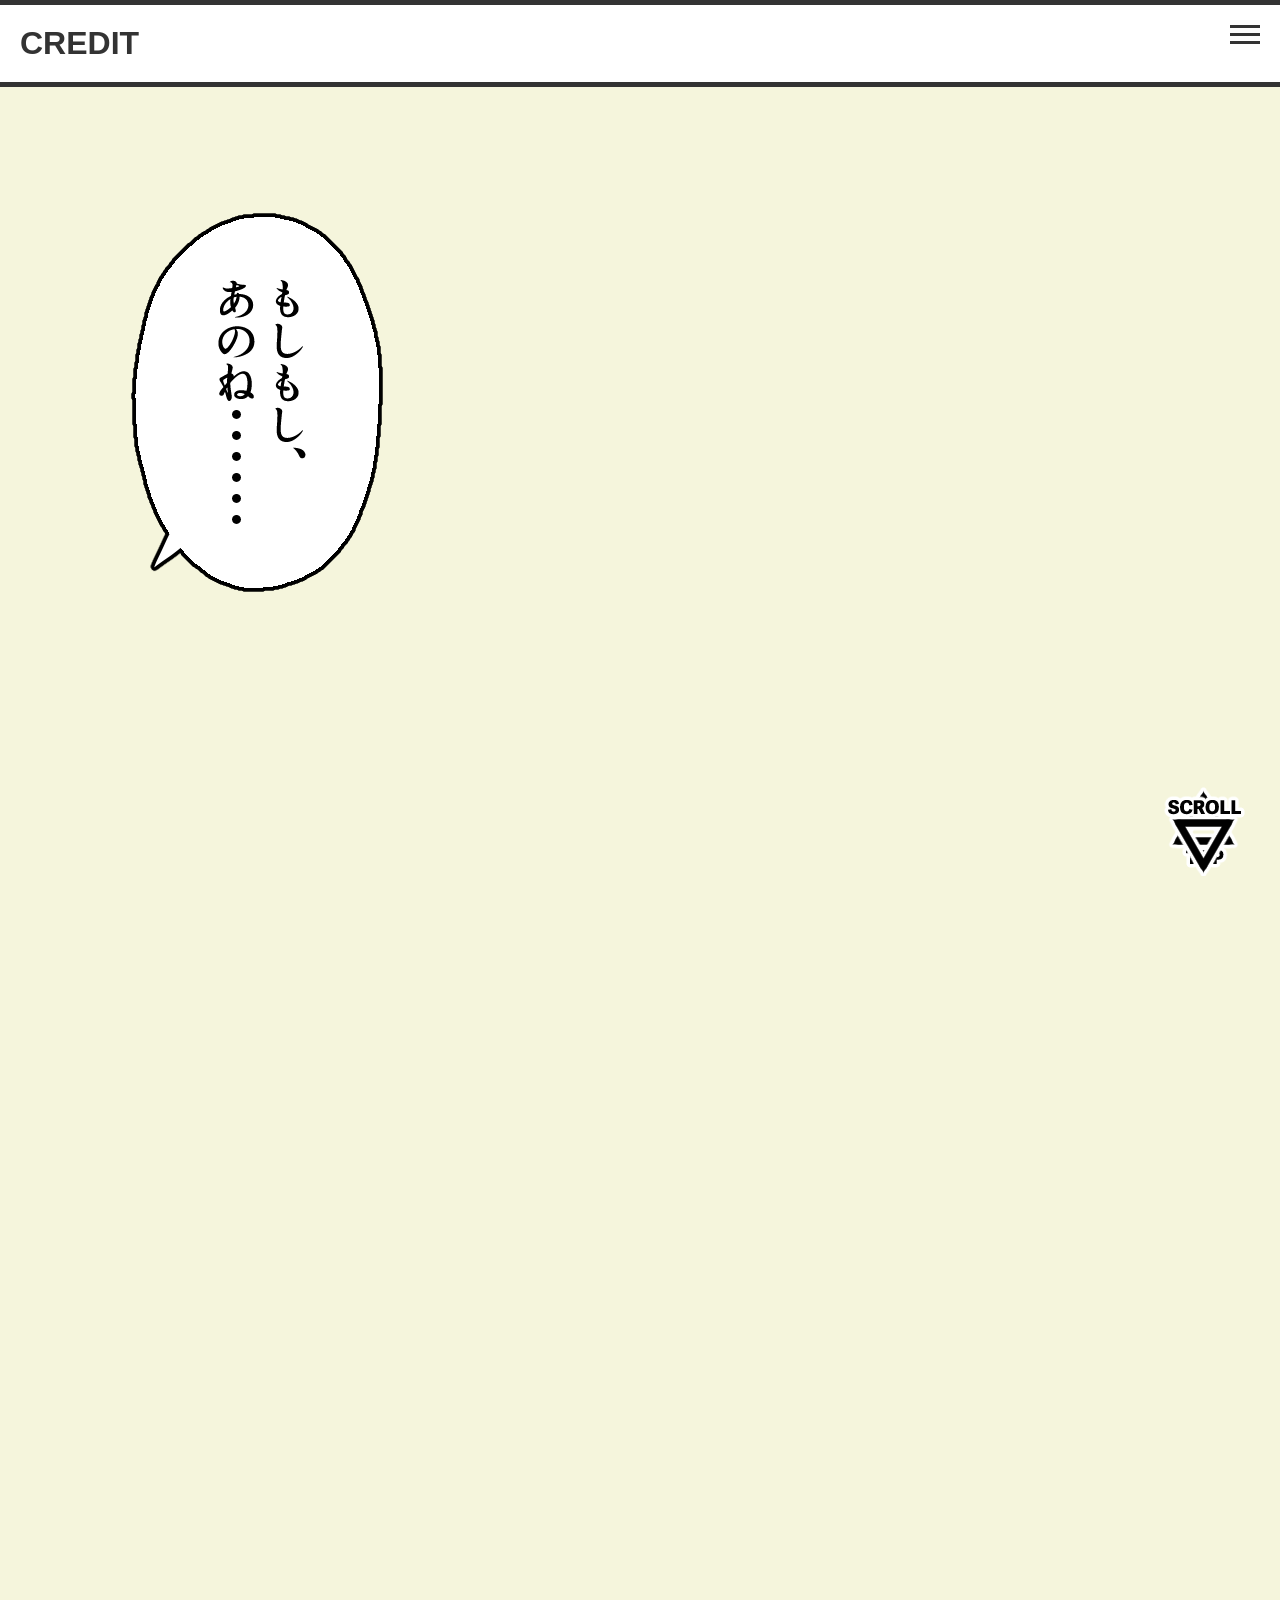
==== credit.html @ 5b0d9e96 "Add files via upload" ====
<!DOCTYPE html>
<html lang="ja">

<head>
    <meta charset="UTF-8">
    <link rel="stylesheet" href="./css/credit.css">
    <title>fansite-gs</title>

    <meta name="robots" content="noindex,noarchive,nofollow,noimageindex">
</head>

<header>
    <h1>CREDIT</h1>
    <nav class="Menu">
        <div class="bar">
            <span></span>
            <span></span>
            <span></span>
        </div>

    

        <ul>
            <li>MENU</li>
            <li><a href="./title.html">HOME</a></li>          
            <li><a href="./credit.html">CREDIT</a></li>
            <li><a href="./recrute.html">制作希望の方へ</a></li>
        </ul>
    </nav>

    <script src="https://code.jquery.com/jquery-3.6.0.min.js"></script>
    <script src="title.js"></script>
</header>

<body>

    <div class="ss">
        <img src="./image/00_Title.png" id="Texts" alt="Titleもしもし、あのね。">
    </div>

    <div class="img-wrap">
    <h2>サイト概要</h2>
    <p>※本サイトは公式とは一切の関係がない二次創作物です。<br>
        ※リンクフリーではありません。各種SNS等で制作物に言及する際には各制作者の指示、希望に従ってください。トラブル防止のため、スクリーンショット等のSNS投稿は禁止です。<br>
    ゲームでアンソロみたいなことがしてみたい！という気持ちから立ち上げたサイトです。まだまだ拙いですが、管理人がスキルアップするごとにリッチになっていく成長コンテンツでもあります。<br>
    各ルートをプレイするためには固有の電話番号が必要です。番号は、シナリオを制作された方が各自公開しています。
    なお、こちらの仕様は読み手が苦手な表現を自衛できるようにするために行なっている処置ですので、開発者ツール等からコードを覗けば電話番号を確認できます。</p>
    </div>

    <div class="img-wrap">
    <h2>シナリオ制作者様など(敬称略)</h2>
    <ol class="writer">
        <li>モモ</li>
            <dl>
                <dt>担当ルート</dt><dd>姫条まどか</dd>
                <dt>END数</dt><dd>3</dd>
                <dt>個別クレジット</dt><dd>みんちりえ（ <a href = "https://min-chi.material.jp">https://min-chi.material.jp/</a> ）</dd>
                <dt>Xアカウント</dt><dd><a href="https://x.com/momo_tkmm?s=21">@momo_tkmm</a></dd>
                <dt>連絡用アドレス</dt><dd>mochuringo@gmail.com</dd>
                <dt>感想窓口</dt><dd><a href="https://wavebox.me/wave/868vgs9127ul5ger/">wavebox</a></dd>
                <dt>ひとこと</dt><dd></dd>
            </dl>
        <li>まえみや</li>
            <dl>
                <dt>担当ルート</dt><dd>氷室零一</dd>
                <dt>END数</dt><dd>5</dd>
                <dt>個別クレジット</dt><dd></dd>
                <dt>Xアカウント</dt><dd><a href="https://x.com/3810ve?s=21" >@3810ve</a></dd>
                <dt>連絡用アドレス</dt><dd>garnet.m2219@gmail.com</dd>
                <dt>感想窓口</dt><dd><a href="https://wavebox.me/wave/4et7ij6enuu484ma/">wavwbox</a></dd>
                <dt>ひとこと</dt><dd></dd>
            </dl>
        <li>まも</li>
            <dl>
                <dt>担当ルート</dt><dd>古森拓</dd>
                <dt>END数</dt><dd>1</dd>
                <dt>個別クレジット</dt><dd></dd>
                <dt>Xアカウント</dt><dd><a href="https://x.com/mamo_tokimemo?s=21">@mamo_tokiMEMO</a></dd>
                <dt>連絡用アドレス</dt><dd>mamodayo765@gmail.com</dd>
                <dt>感想窓口</dt><dd><a href="https://wavebox.me/wave/2filmufe1dvxn9fs/">wavebox</a></dd>
                <dt>ひとこと</dt><dd></dd>
            </dl>
    </ol></div>

    <div class="img-wrap">
    <h2>管理人</h2>
    <ol class="writer">
        <li>どれみ</li>
        <dl>
        <dt>Xアカウント</dt><dd><a href="https://x.com/1106_1104?s=21">@1106_1104</a></dd>
        <dt>連絡用アドレス</dt><dd>doremifasorashido2210@gmail.com</dd>
        <dt>匿名窓口</dt><dd></dd><a href="https://wavebox.me/wave/3lho27zuwdj14fkk/">wavebox</a></dd>
        <dt>ひとこと</dt><dd></dd>
        </dl>
    </ol>
    </div>

    <div class="img-wrap">
    <h2>更新状況</h2>
    <ol id="renew">
        <li>2026/4/ </li>
    </ol>
    </div>

    <button id = "TOP"><img src="./image/00_TOP.png" ></button>
    <button id = "SCROLL"><img src="./image/00_SCROLL.png" ></button>
    <script src="credit.js"></script>
</body>

</html>
---- css/credit.css ----
@charset "utf-8";

header {
    font-family: Arial, Helvetica, sans-serif;
}

header h1{
    position: fixed;
    top: 0px;
    left: 0px;
    margin: 0px;
    padding: 20px;
    width: 100%;
    background-color: #ffffff;
    border: 5px solid #333;
    border-left: none;
    display: block;
    z-index: 10;
}

body {
    background-color: #f5f5dc;
    overflow-x: hidden;
}

.Menu {
    position: fixed;
    right: -100%;
    top: 0;
    height: 100%;
    width: 100%;
    background-color: aliceblue;
    color: #333;
    transition: right 0.5s ease;
    padding: 20px;
    box-sizing: border-box;
    z-index: 20;
    border: 5px solid #333;
    border-top: none;
    border-bottom: none;

}

.Menu.open {
    right: -30%;
}

.bar {
    position: fixed;
    top: 20px;
    right: 20px;
    width: 30px;
    cursor: pointer;
    z-index: 30;
}

.bar span {
    display: block;
    height: 3px;
    width: 100%;
    background-color: #333;
    margin: 5px 0;
    transition: 0.6s;
}

/* バツ印に変化するスタイル */
.bar.active span:nth-child(1) {
    transform: rotate(45deg) translate(5px, 5px);
}

.bar.active span:nth-child(2) {
    opacity: 0;
}

.bar.active span:nth-child(3) {
    transform: rotate(-45deg) translate(6px, -6px);
}

/* メニューリストのスタイル */
.Menu ul {
    list-style-type: none;
    padding: 0;
    margin-top: 80px;
}


.Menu ol {
    list-style-type: none;
    padding: 0;
    margin-top: 80px;
}

.Menu li {
    padding: 20px 0;
    border-bottom: 3px solid #444;
    font-weight: bold;
}

.Menu li a {
    color: #333;
    text-decoration: none;
    display: block;
}

.Menu li a:hover{
    color: #7e590f;
    text-decoration: line-through solid ;
}

body{
    font-family: 'Vardana','Hiragino Sans','Meiryo',sans-serif;
    color:#333;
    margin: 0;
    padding: 0;
}

body a{
    color:#333;
    
}

body a:hover{
    color: #7e590f;
    text-decoration: line-through solid ;
}

body h1{

}

body h2{
    font-weight: bold;
    padding: 15px;
    margin-top: 30px;
    margin-bottom: 10px;
    margin-left: 5%;
    width: 100%;
    background-color: #ffffff;
    border: 5px solid #333;
    border-right: none;
    display: block;

}

body p{
    padding: 20px;
    margin: 0 5%;
    background-color: #ffffff;
    border: 5px solid #333;
    display: block;

}



body .writer li{
    padding: 20px;
    font-weight: bolder;
    font-size: large;
    margin: 0px;
    background-color: #ffffff;
    border: 5px solid #333;
    border-bottom: none;
    display: block;

}

body .writer dl{
    padding: 20px;
    margin: 0px;
    margin-bottom: 10px;
    background-color: #ffffff;
    border: 5px solid #333;
    border-top: none;
    display: block;
}

body .writer dl dt{
    border-top: 2px dotted #333;
    font-family: 'Arial', 'Hiragino Maru Gothic ProN W4', 'Noto Sans CJK JP', 'Meiryo', sans-serif;
    padding-top: 10px;
}

body .writer dl dt:before{
    content:'> ';
}

body .writer dl dd{
    margin-left: 0;
    padding-bottom: 10px;
}

body ol{
    margin: 0 5%;
    padding: 0;
    list-style: none;
}

body ol li{

}

body ol p{
}

body dl{
    padding: 0px;
    margin: 0;
    background-color: none;
    border: none;
    display: block;

}
#renew{
    padding: 20px;
    background-color: #ffffff;
    border: 5px solid #333;
    display: block;
    margin-bottom: 30px;

}

.ss{
    position: center;
}

.img-wrap{
    opacity: 0;
    transition: all 1s ease;
}

.img-wrap.show {
    opacity: 1;
}

#TOP{
    position: fixed;
    bottom: 20px;
    right: 20px;
    background: none;;
    border: none;
    cursor: pointer;
    visibility: hidden;

    z-index: 40;
}


#SCROLL{
    position: fixed;
    bottom: 20px;
    right: 20px;
    background: none;;
    border: none;
    cursor: pointer;
    visibility: visible;

    z-index: 40;
}
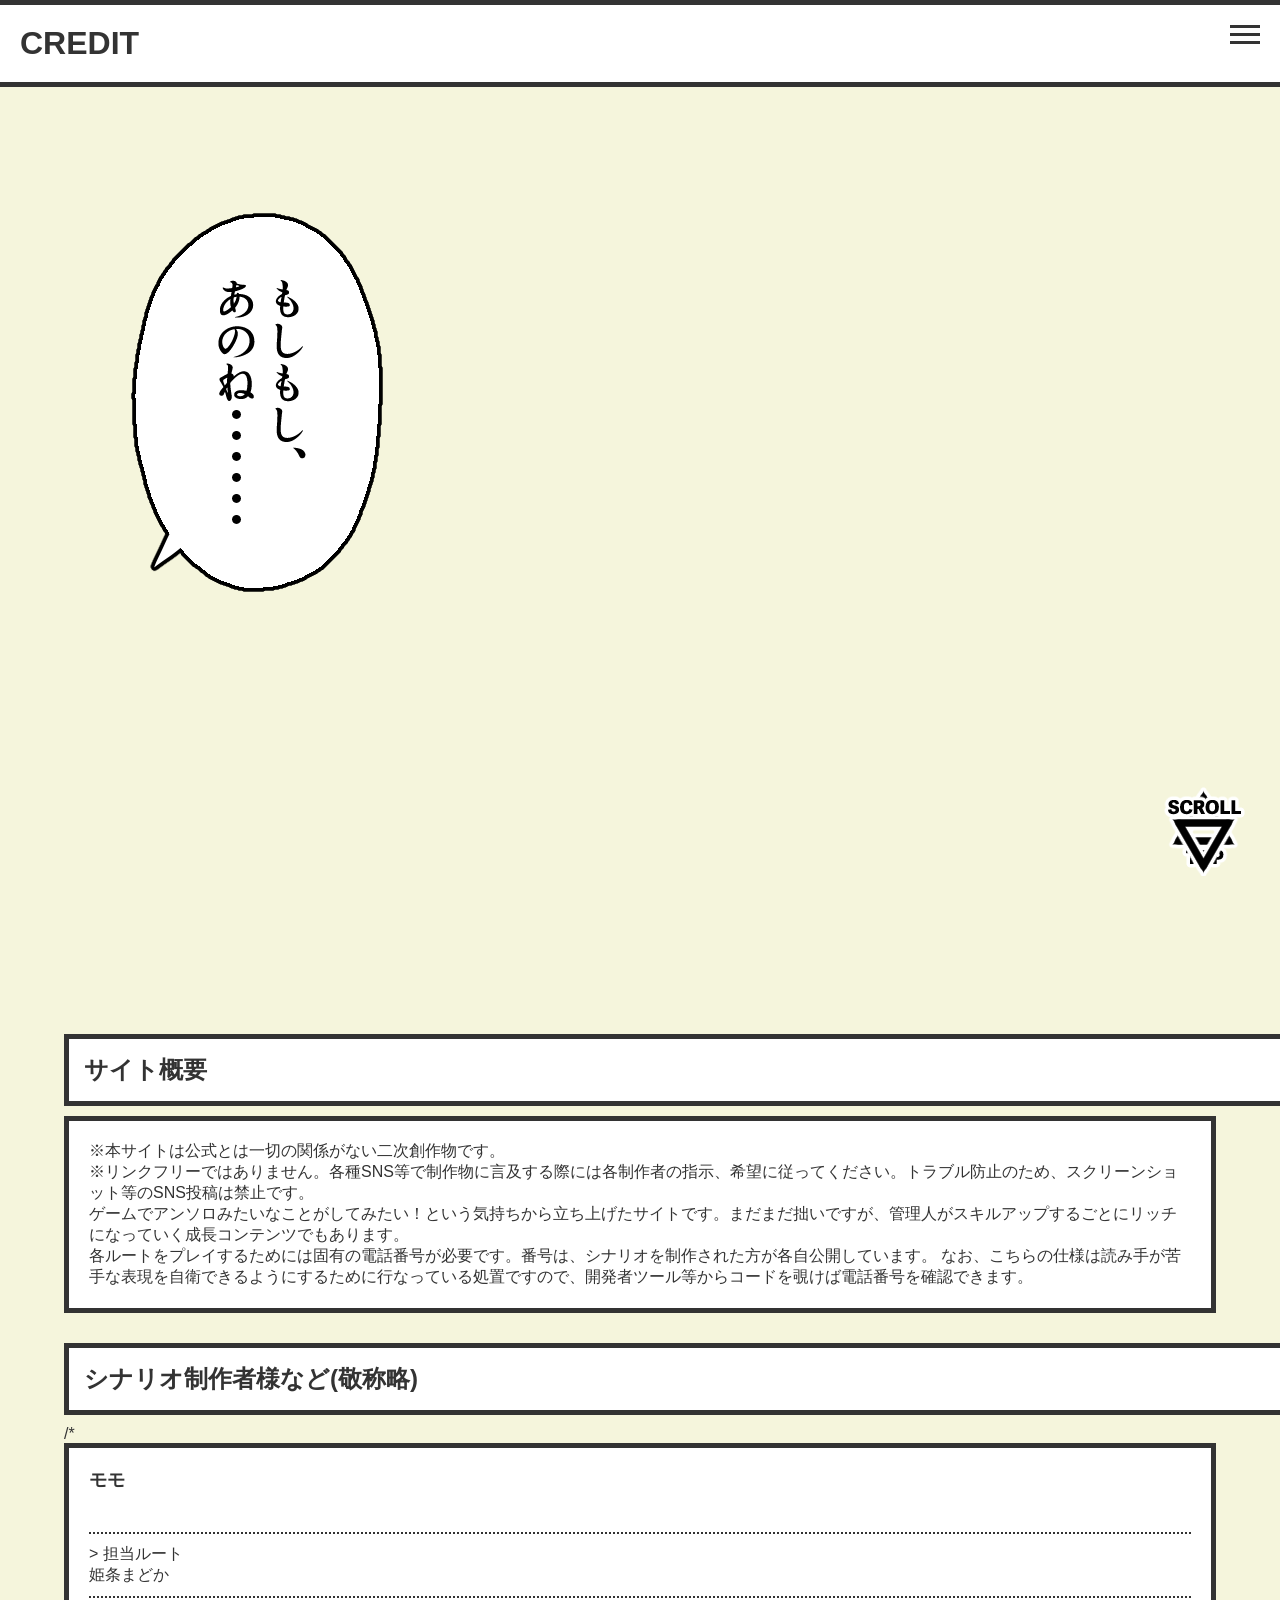
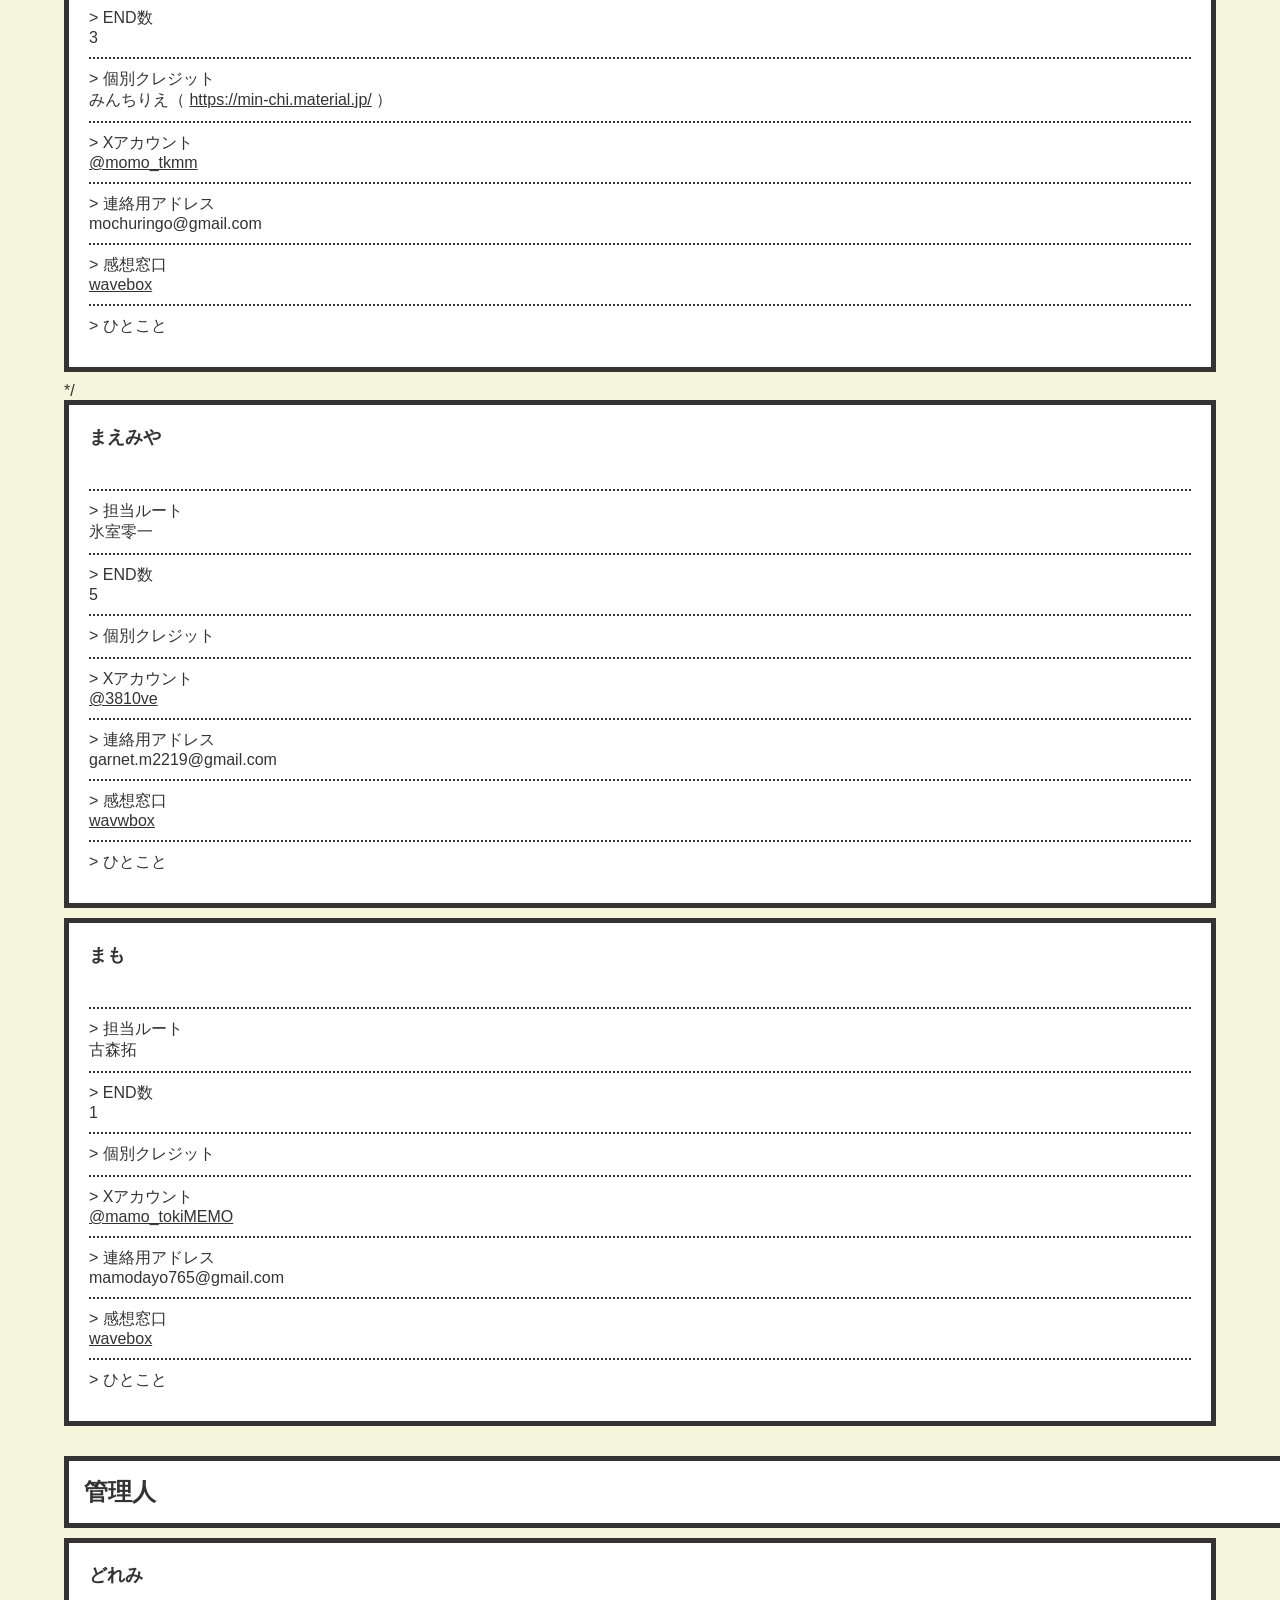
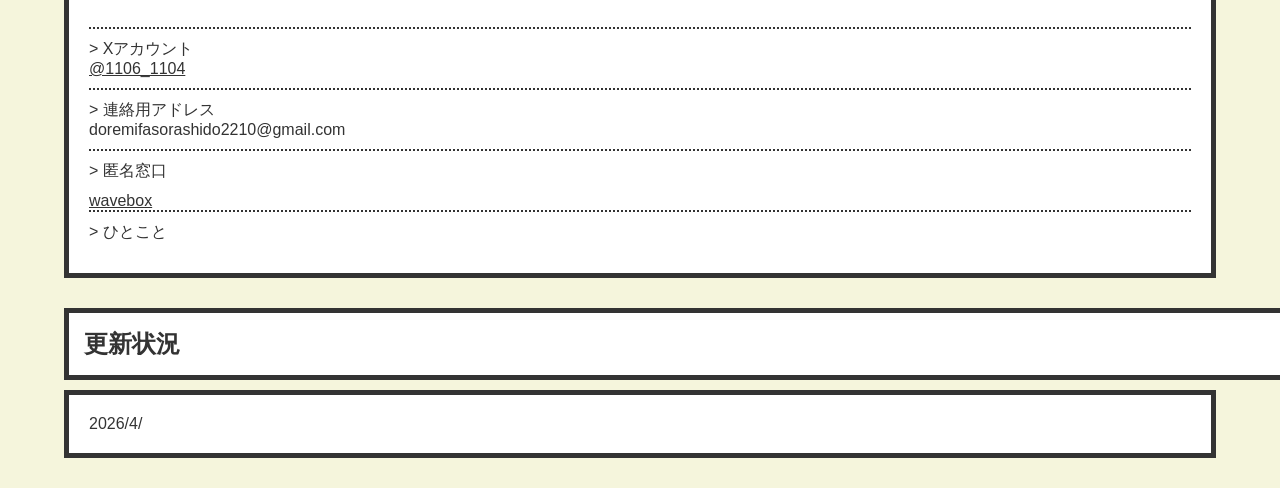
==== commit b589dff7: "Add files via upload" ====
--- a/credit.html
+++ b/credit.html
@@ -50,7 +50,7 @@
     <div class="img-wrap">
     <h2>シナリオ制作者様など(敬称略)</h2>
     <ol class="writer">
-        <li>モモ</li>
+        /*<li>モモ</li>
             <dl>
                 <dt>担当ルート</dt><dd>姫条まどか</dd>
                 <dt>END数</dt><dd>3</dd>
@@ -59,7 +59,7 @@
                 <dt>連絡用アドレス</dt><dd>mochuringo@gmail.com</dd>
                 <dt>感想窓口</dt><dd><a href="https://wavebox.me/wave/868vgs9127ul5ger/">wavebox</a></dd>
                 <dt>ひとこと</dt><dd></dd>
-            </dl>
+            </dl>*/
         <li>まえみや</li>
             <dl>
                 <dt>担当ルート</dt><dd>氷室零一</dd>
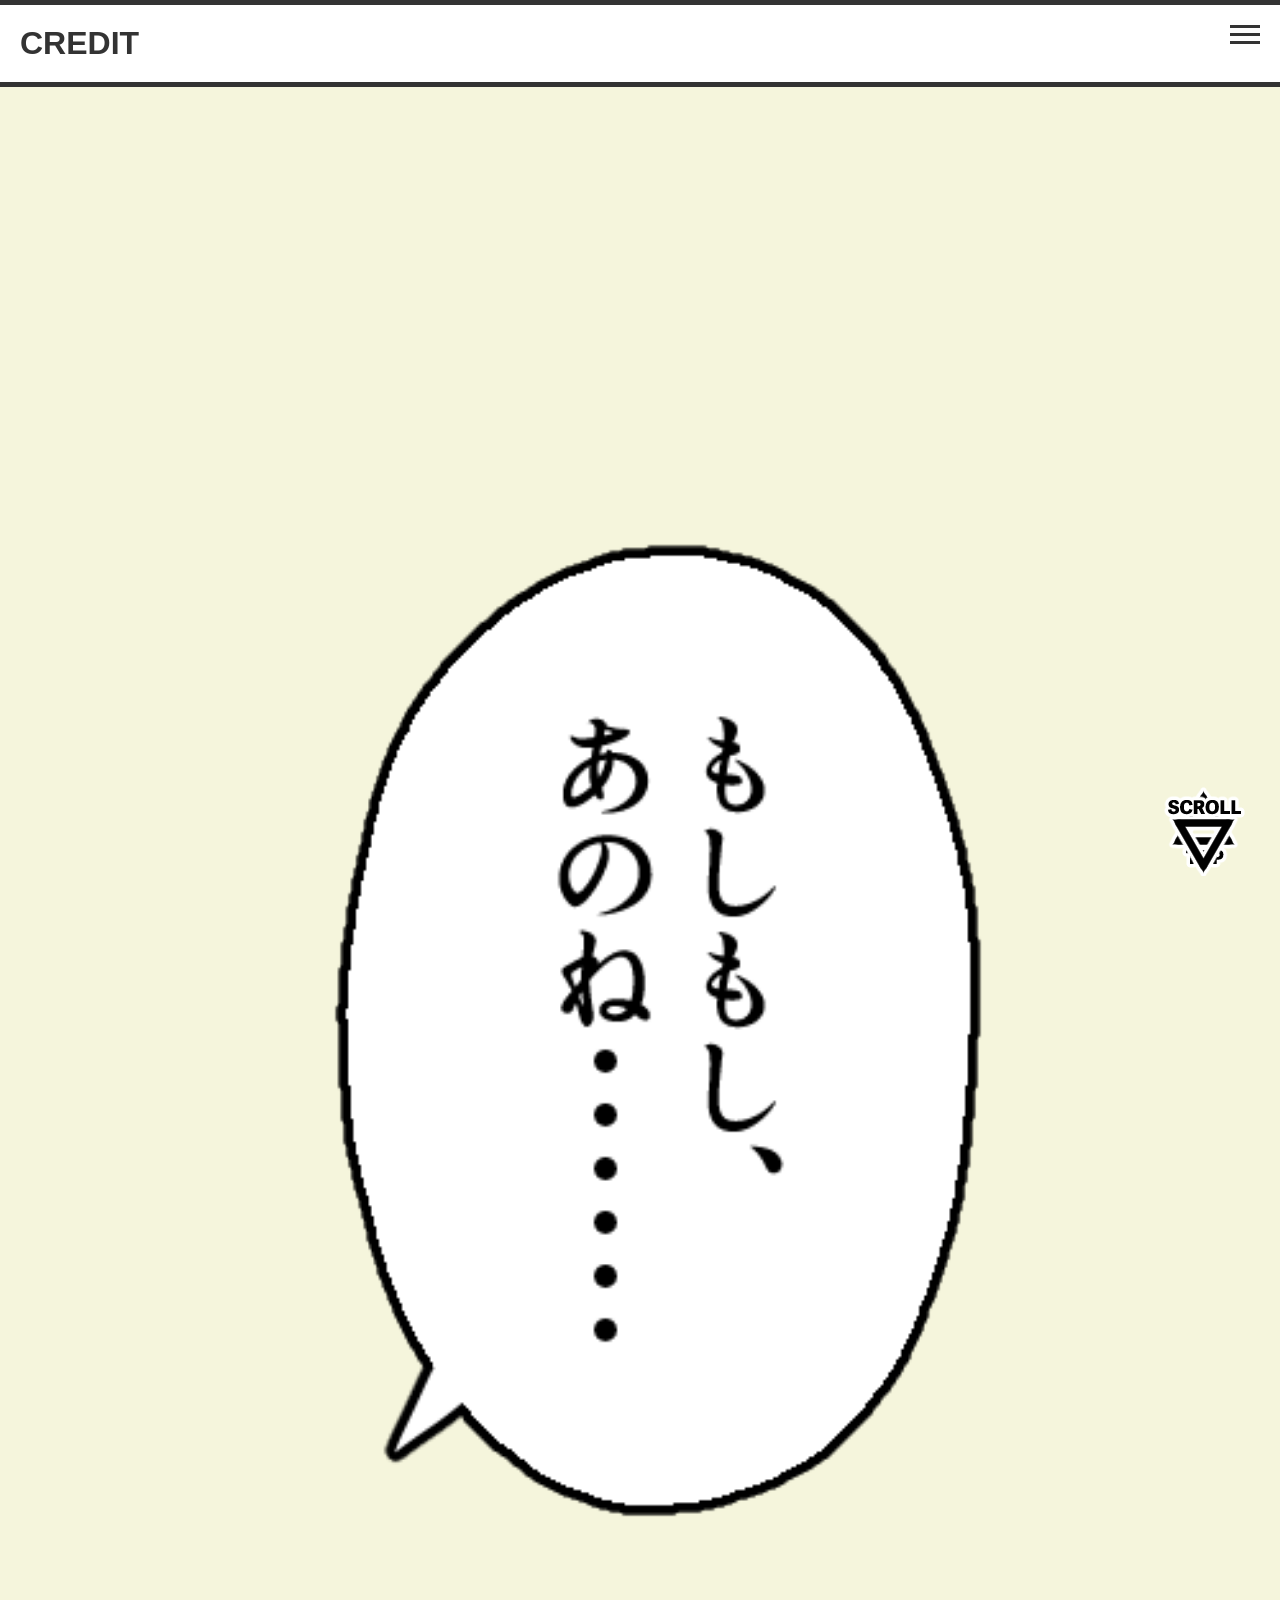
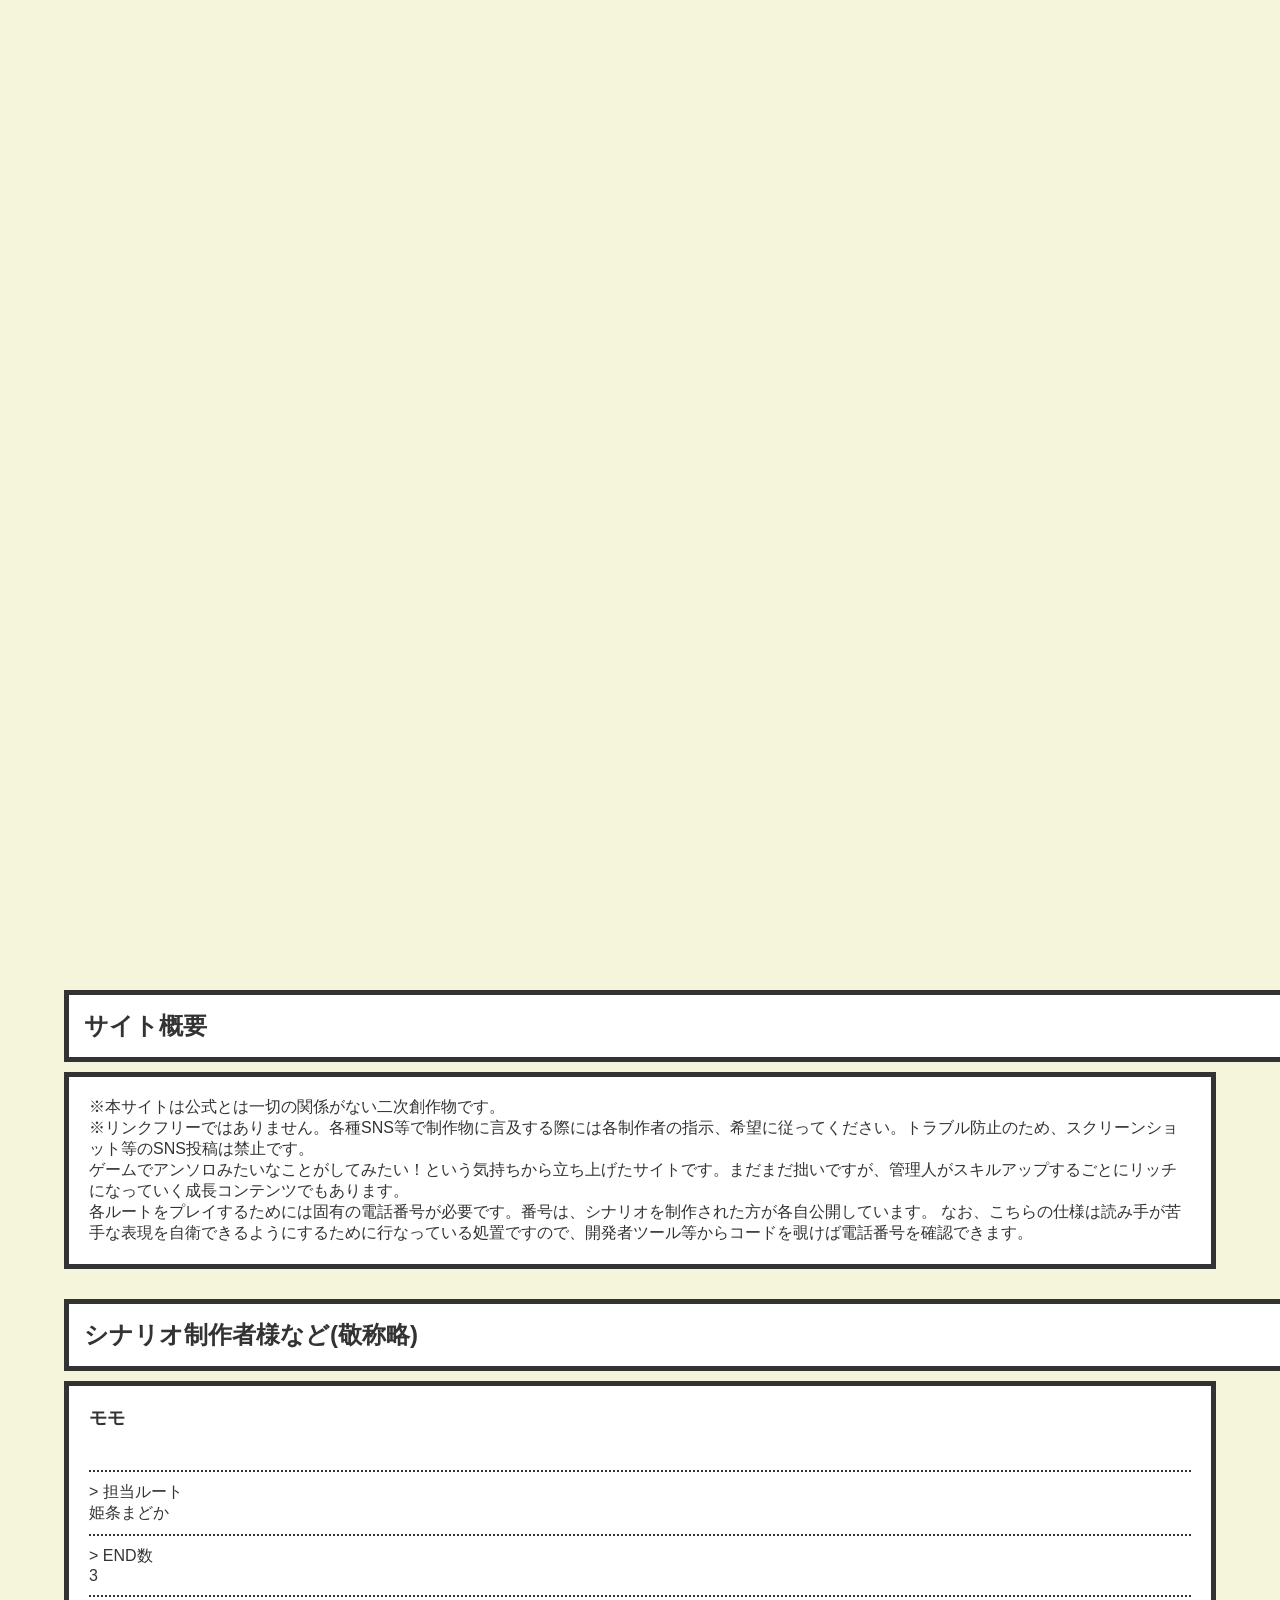
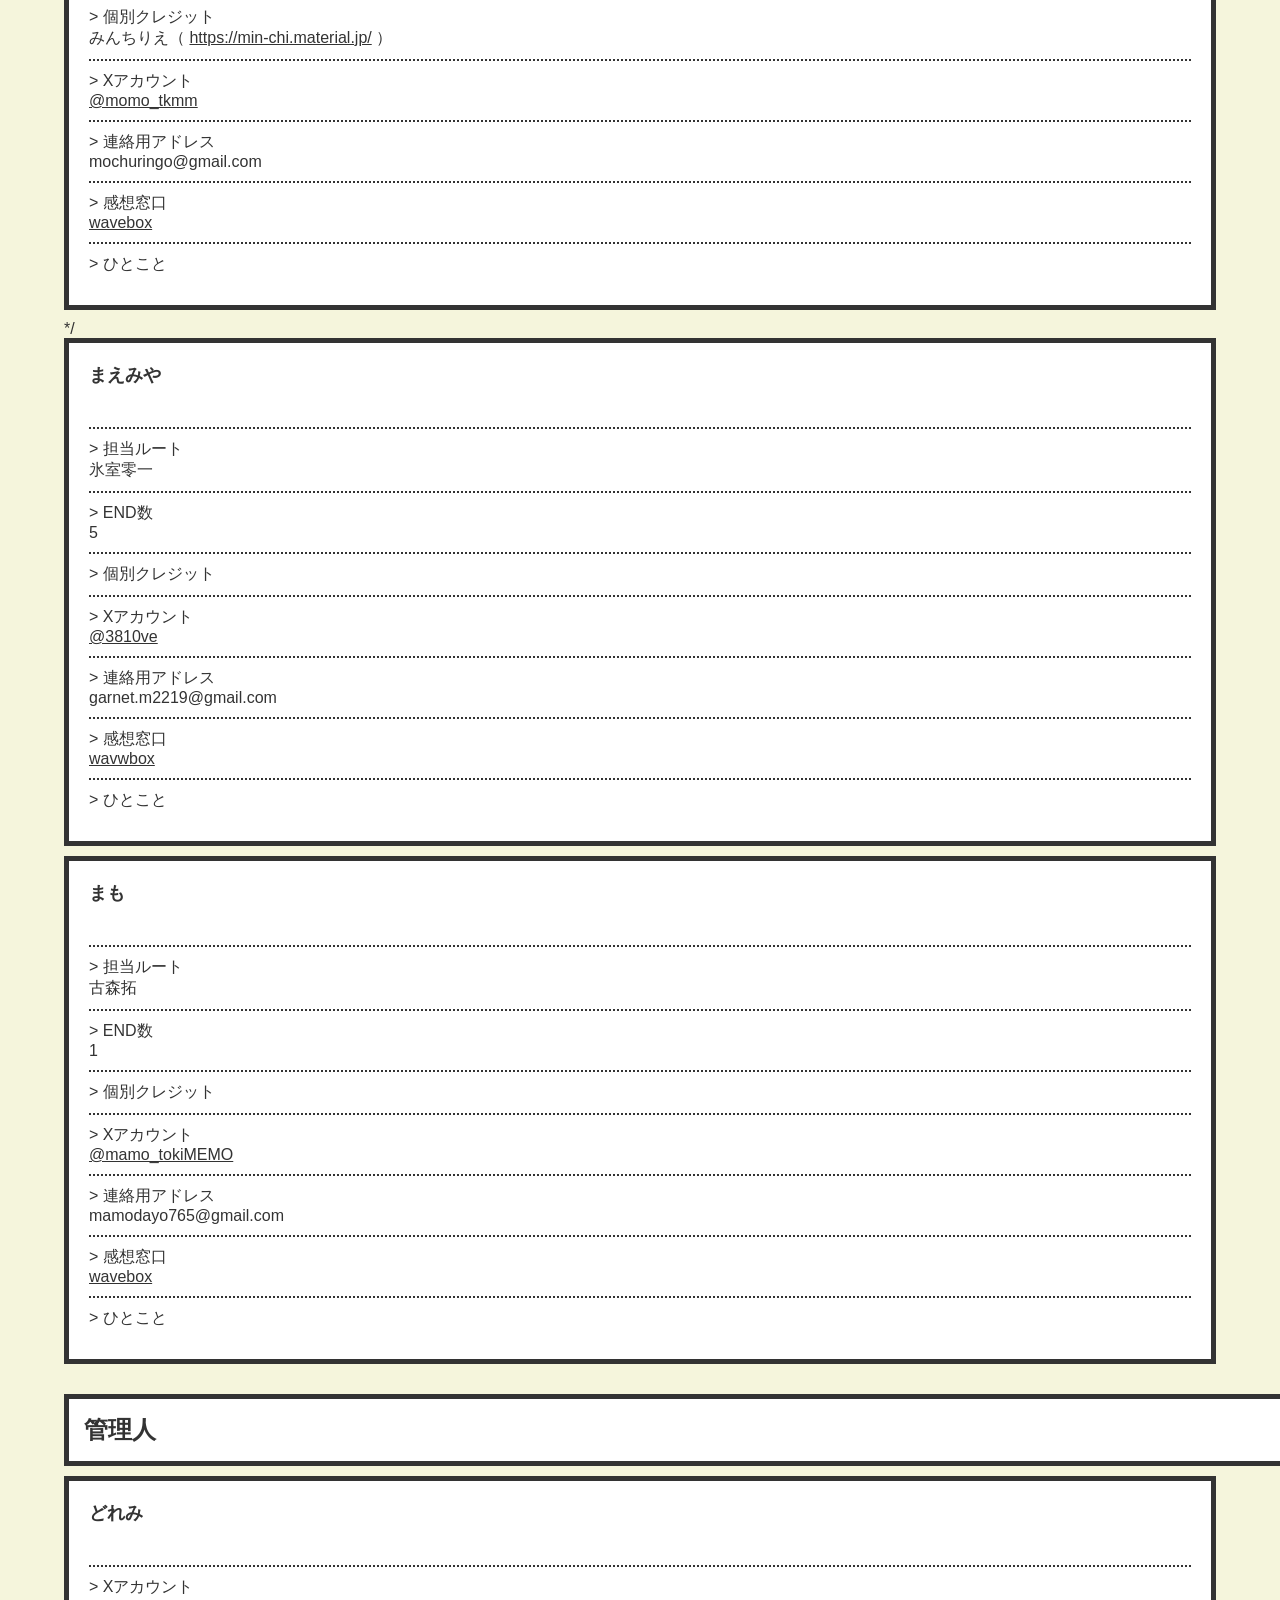
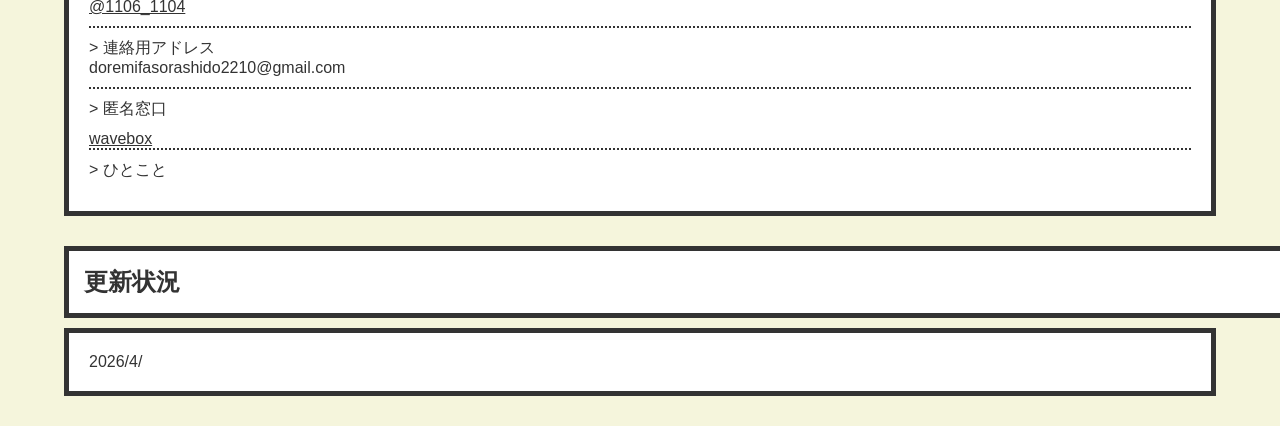
==== commit a3cf1a32: "Update credit.html" ====
--- a/credit.html
+++ b/credit.html
@@ -50,7 +50,7 @@
     <div class="img-wrap">
     <h2>シナリオ制作者様など(敬称略)</h2>
     <ol class="writer">
-        /*<li>モモ</li>
+        <li>モモ</li>
             <dl>
                 <dt>担当ルート</dt><dd>姫条まどか</dd>
                 <dt>END数</dt><dd>3</dd>
@@ -107,4 +107,4 @@
     <script src="credit.js"></script>
 </body>
 
-</html>+</html>
--- a/css/credit.css
+++ b/css/credit.css
@@ -221,7 +221,18 @@
 }
 
 .ss{
-    position: center;
+    position: relative;
+
+
+}
+
+#Texts{
+    display: block;
+    left: 50%;
+    width: 100vw;
+
+    margin: 0 auto;
+
 }
 
 .img-wrap{
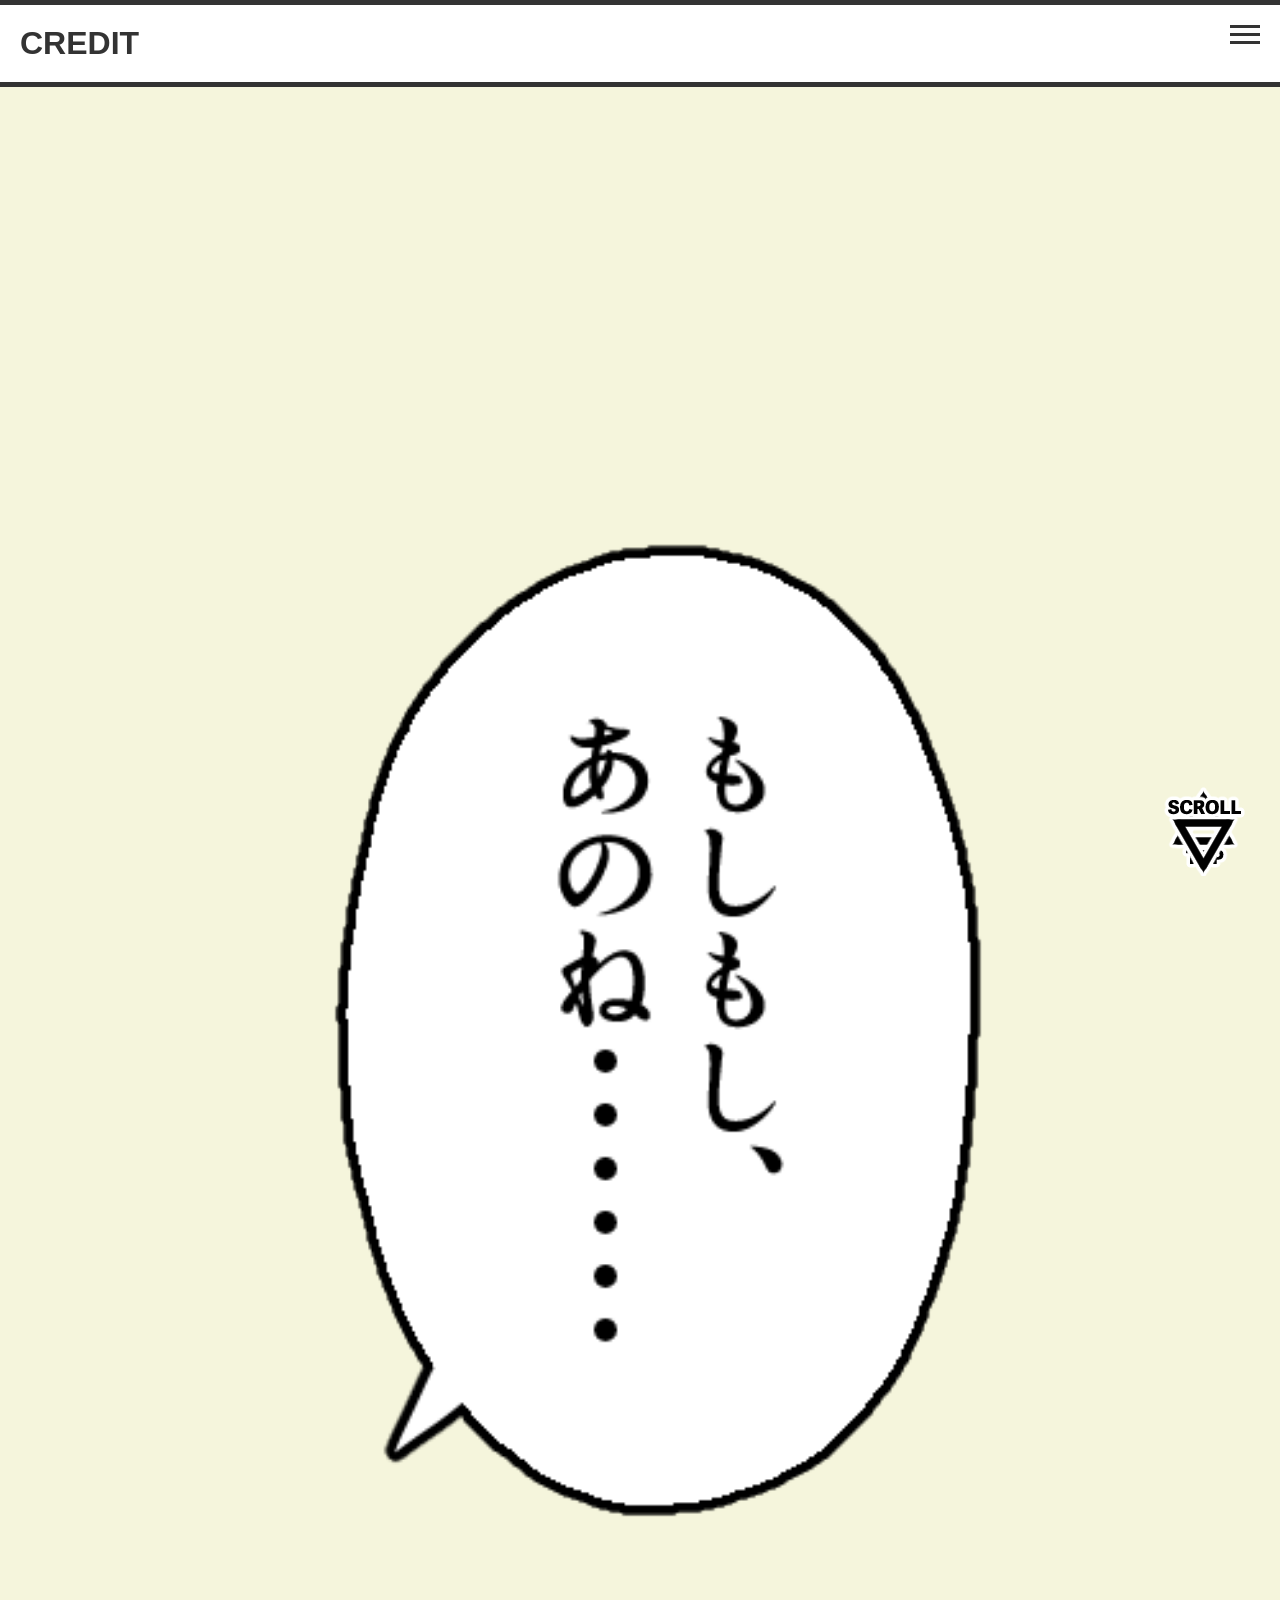
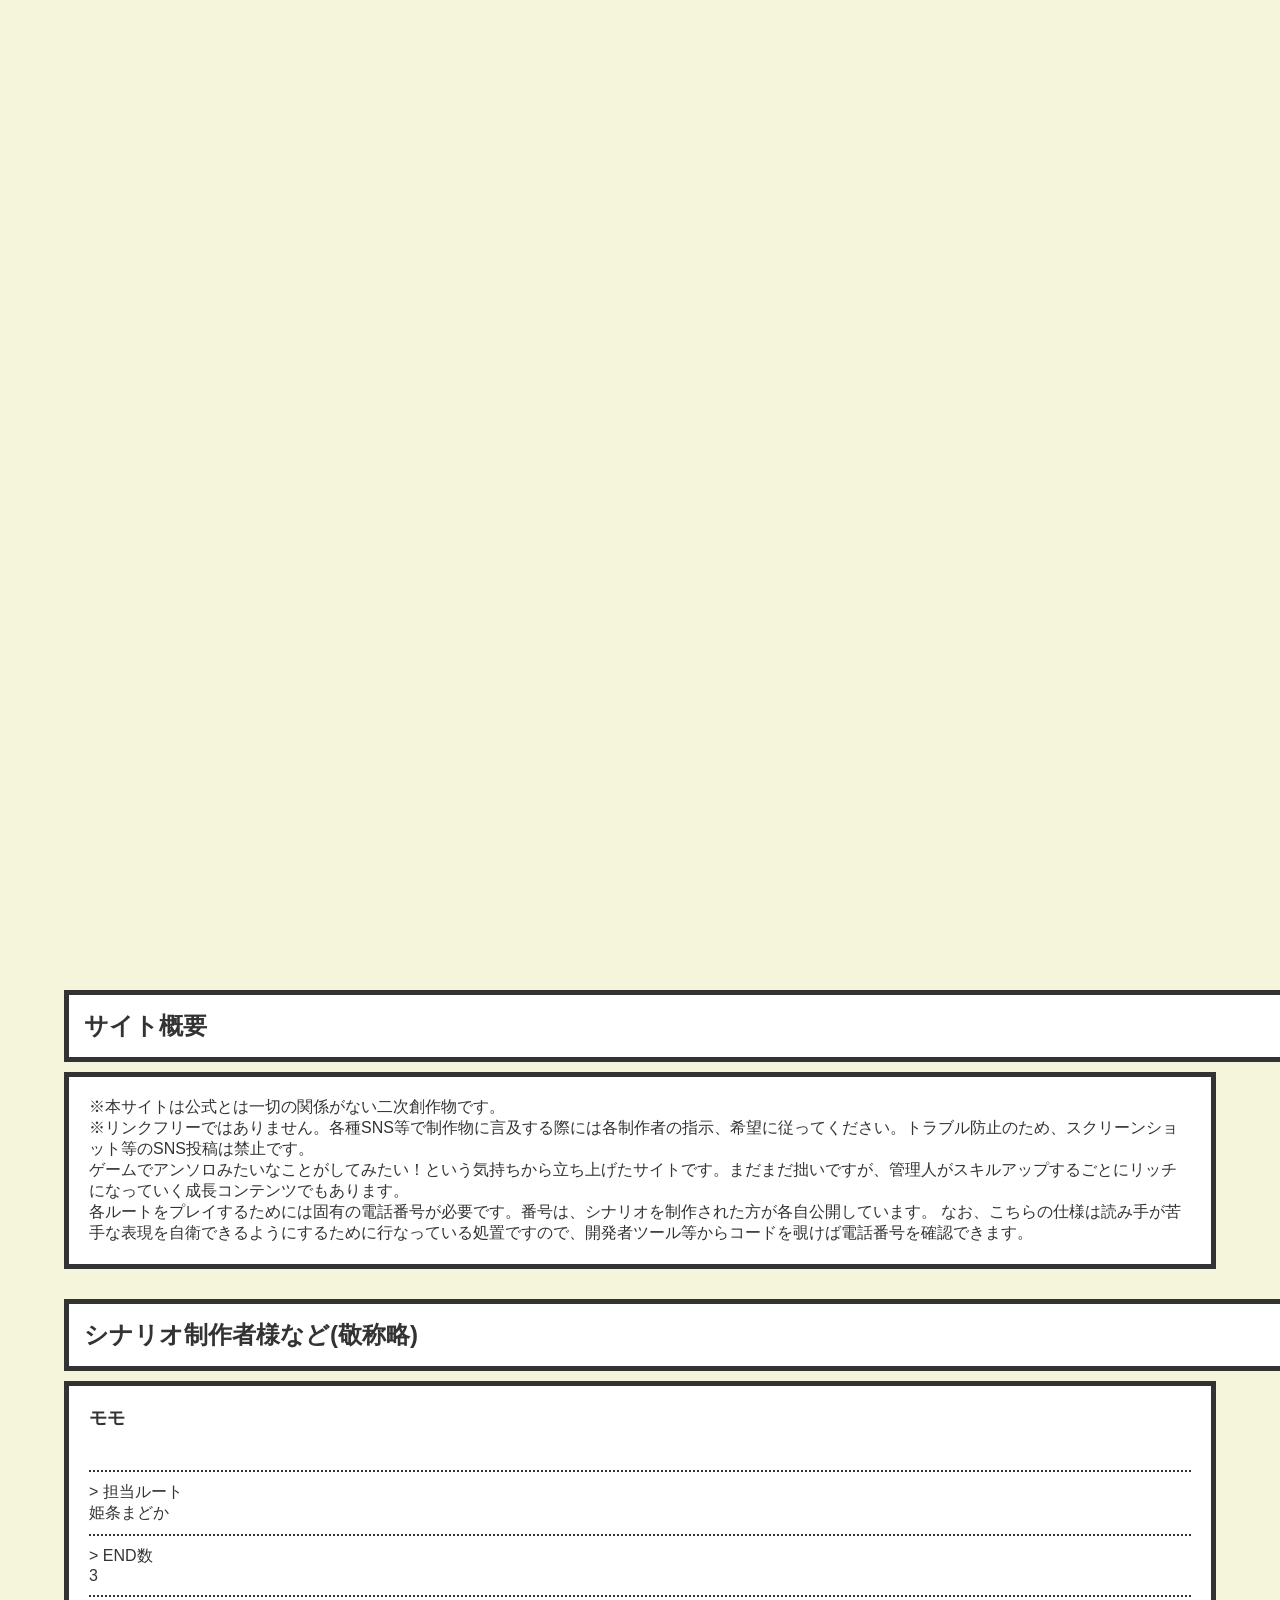
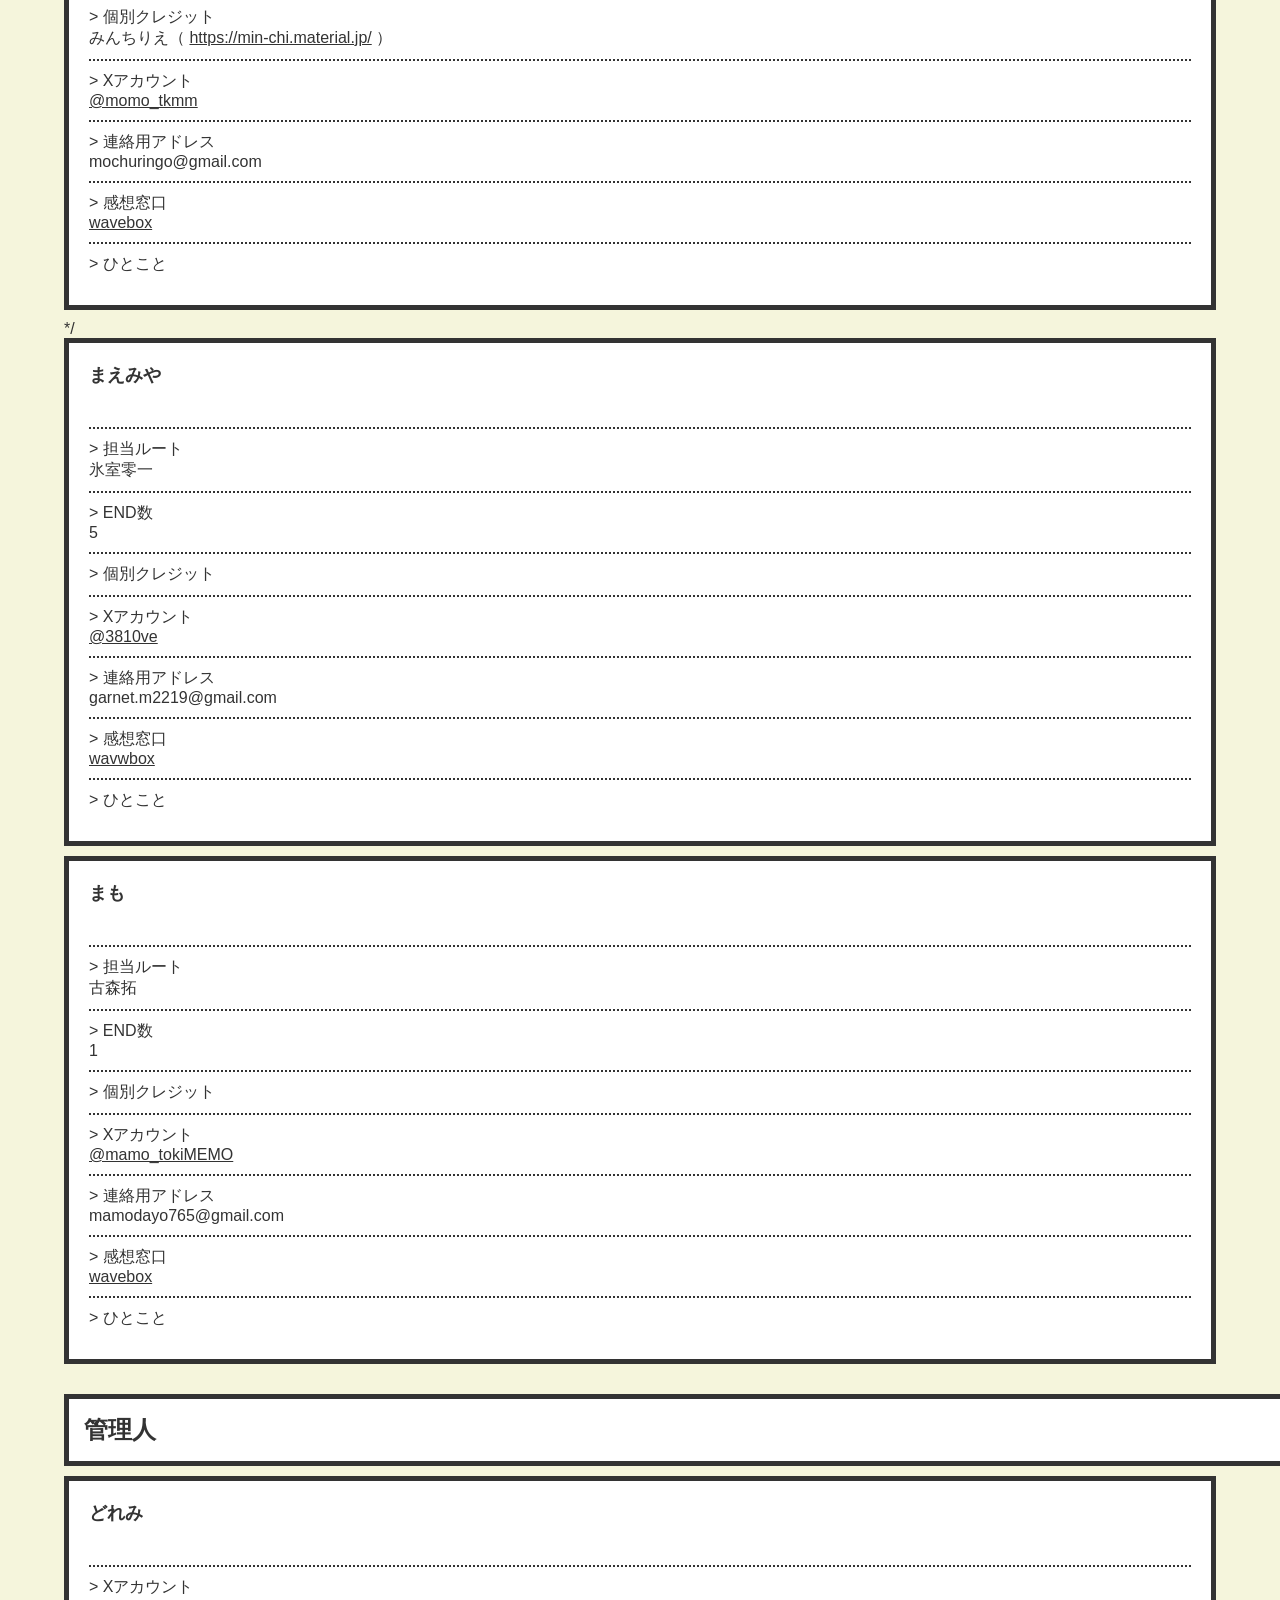
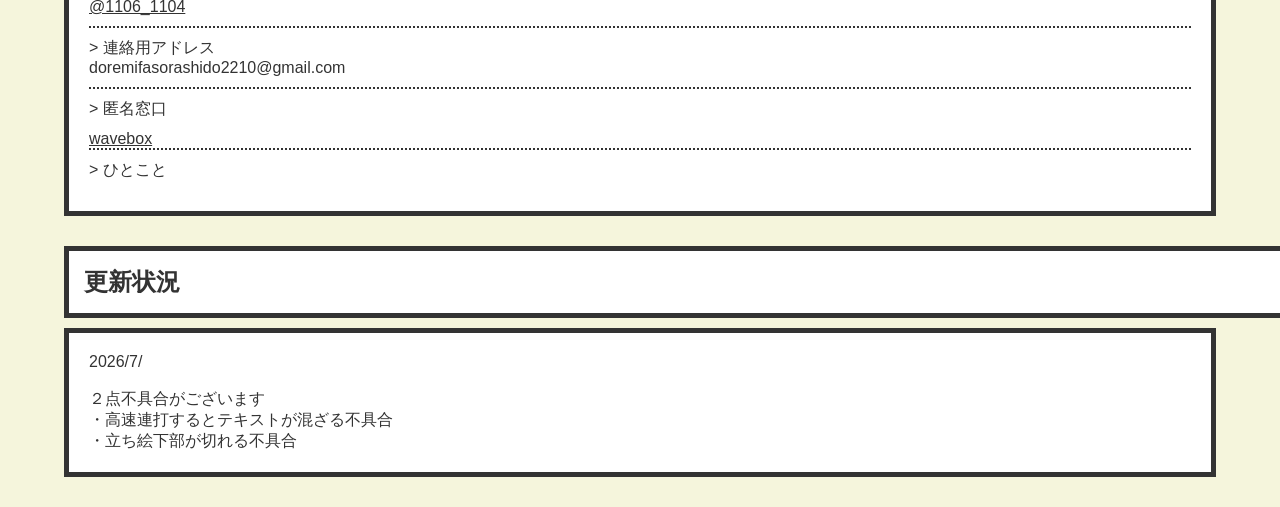
==== commit 86753d3c: "Update credit.html" ====
--- a/credit.html
+++ b/credit.html
@@ -98,7 +98,10 @@
     <div class="img-wrap">
     <h2>更新状況</h2>
     <ol id="renew">
-        <li>2026/4/ </li>
+        <li>2026/7/ </li><br>
+        ２点不具合がございます<br>
+        ・高速連打するとテキストが混ざる不具合<br>
+        ・立ち絵下部が切れる不具合
     </ol>
     </div>
 
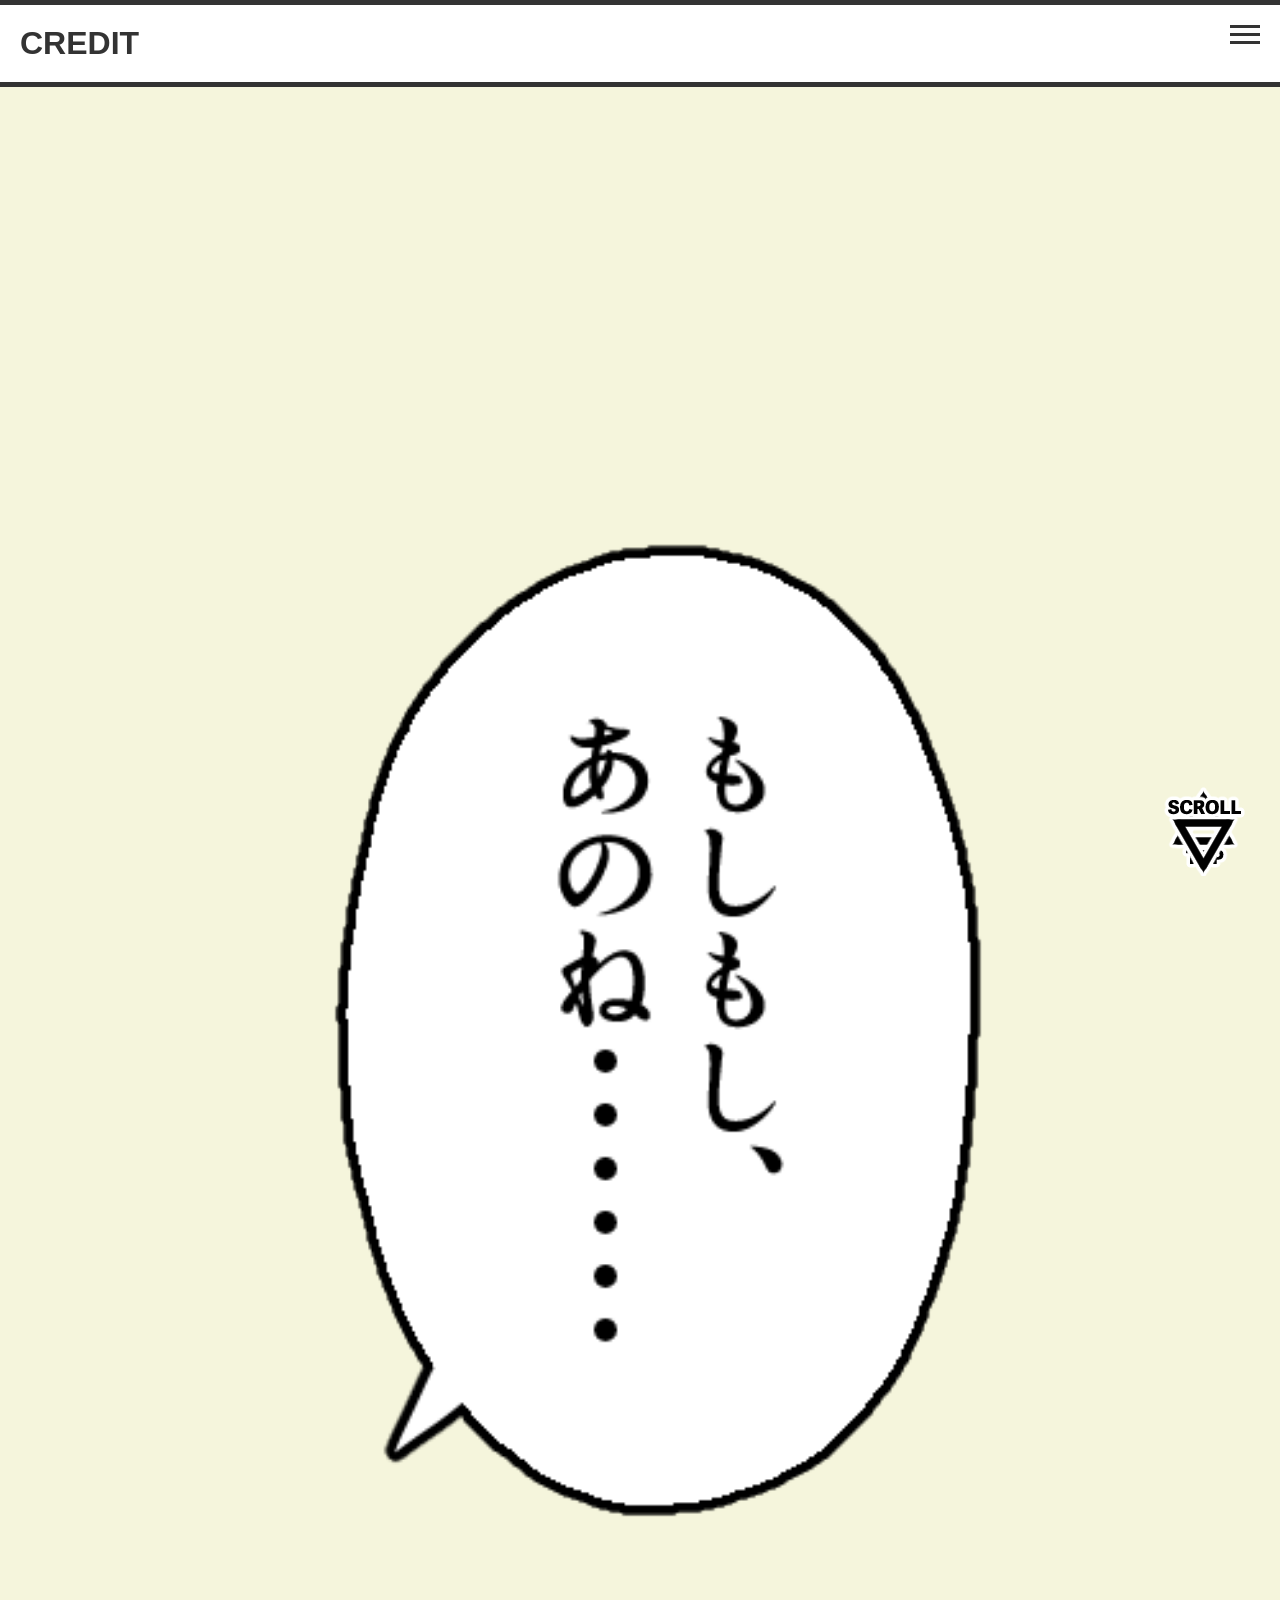
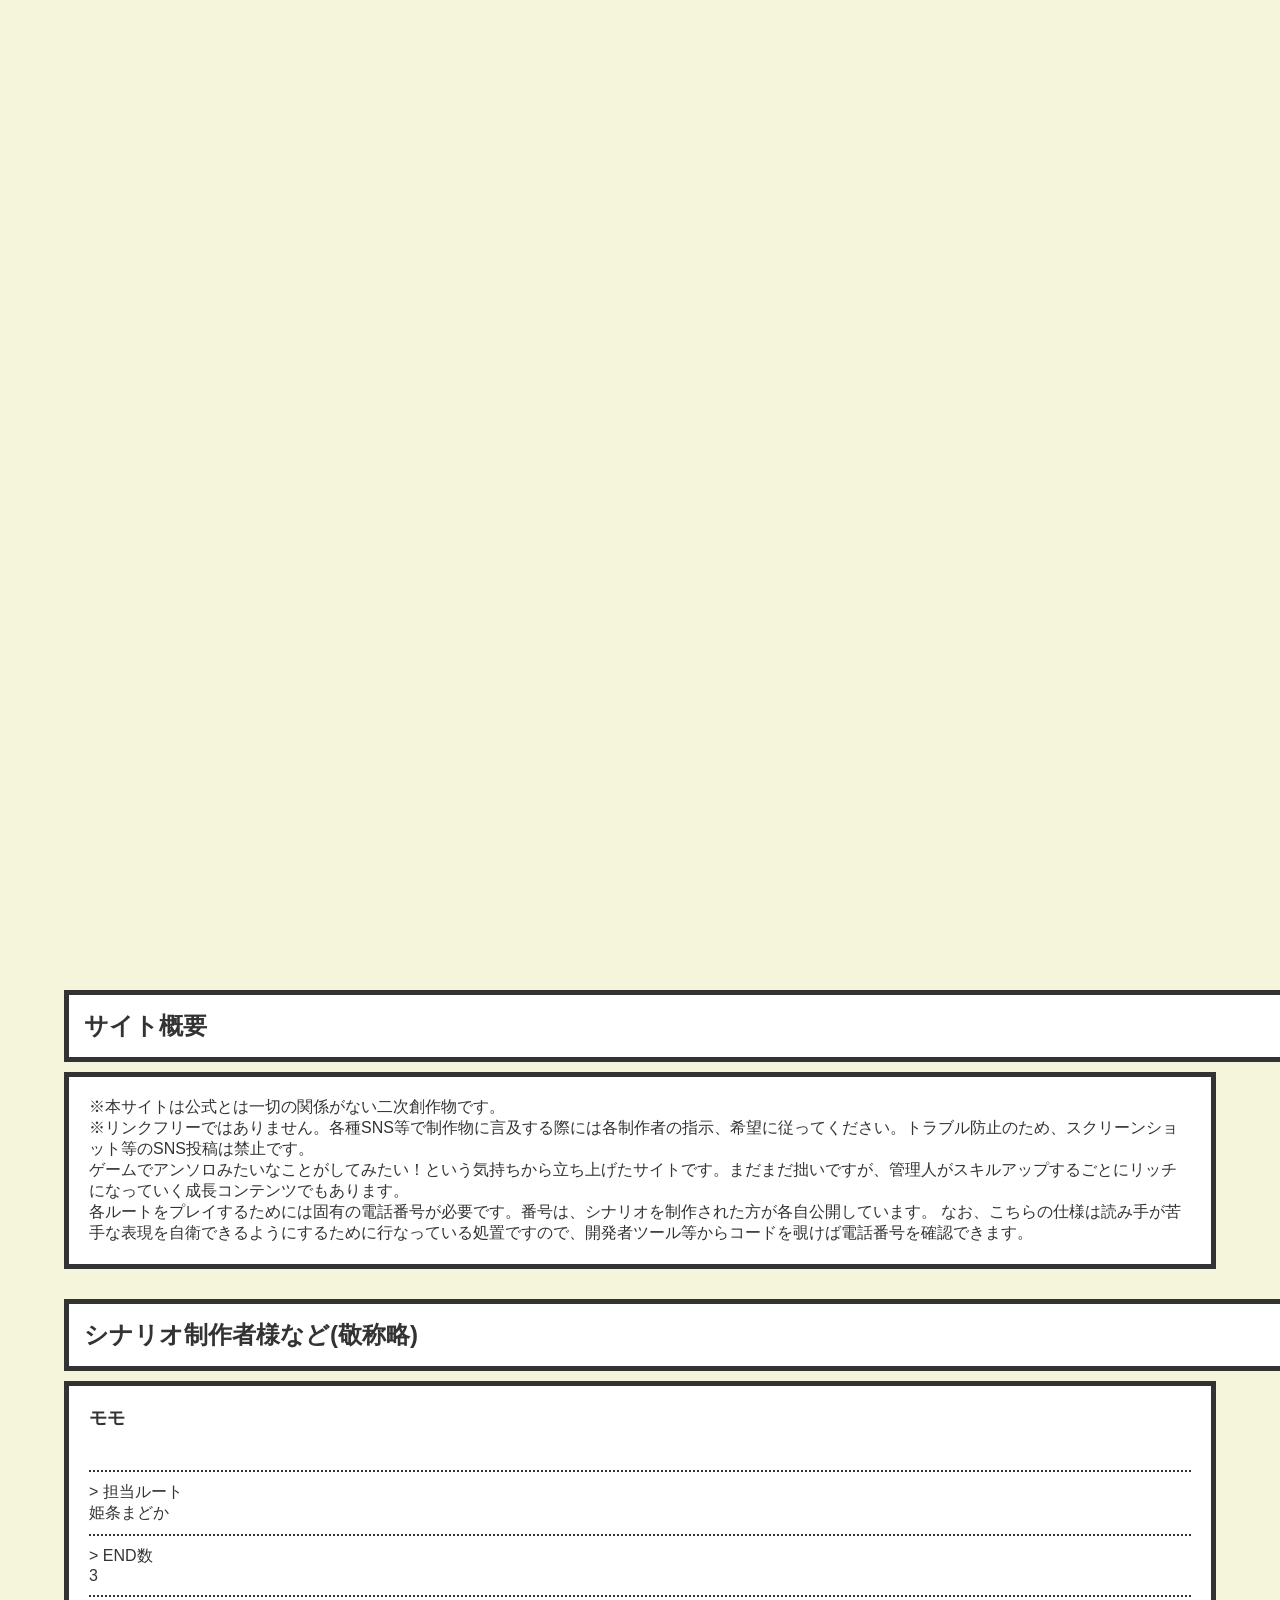
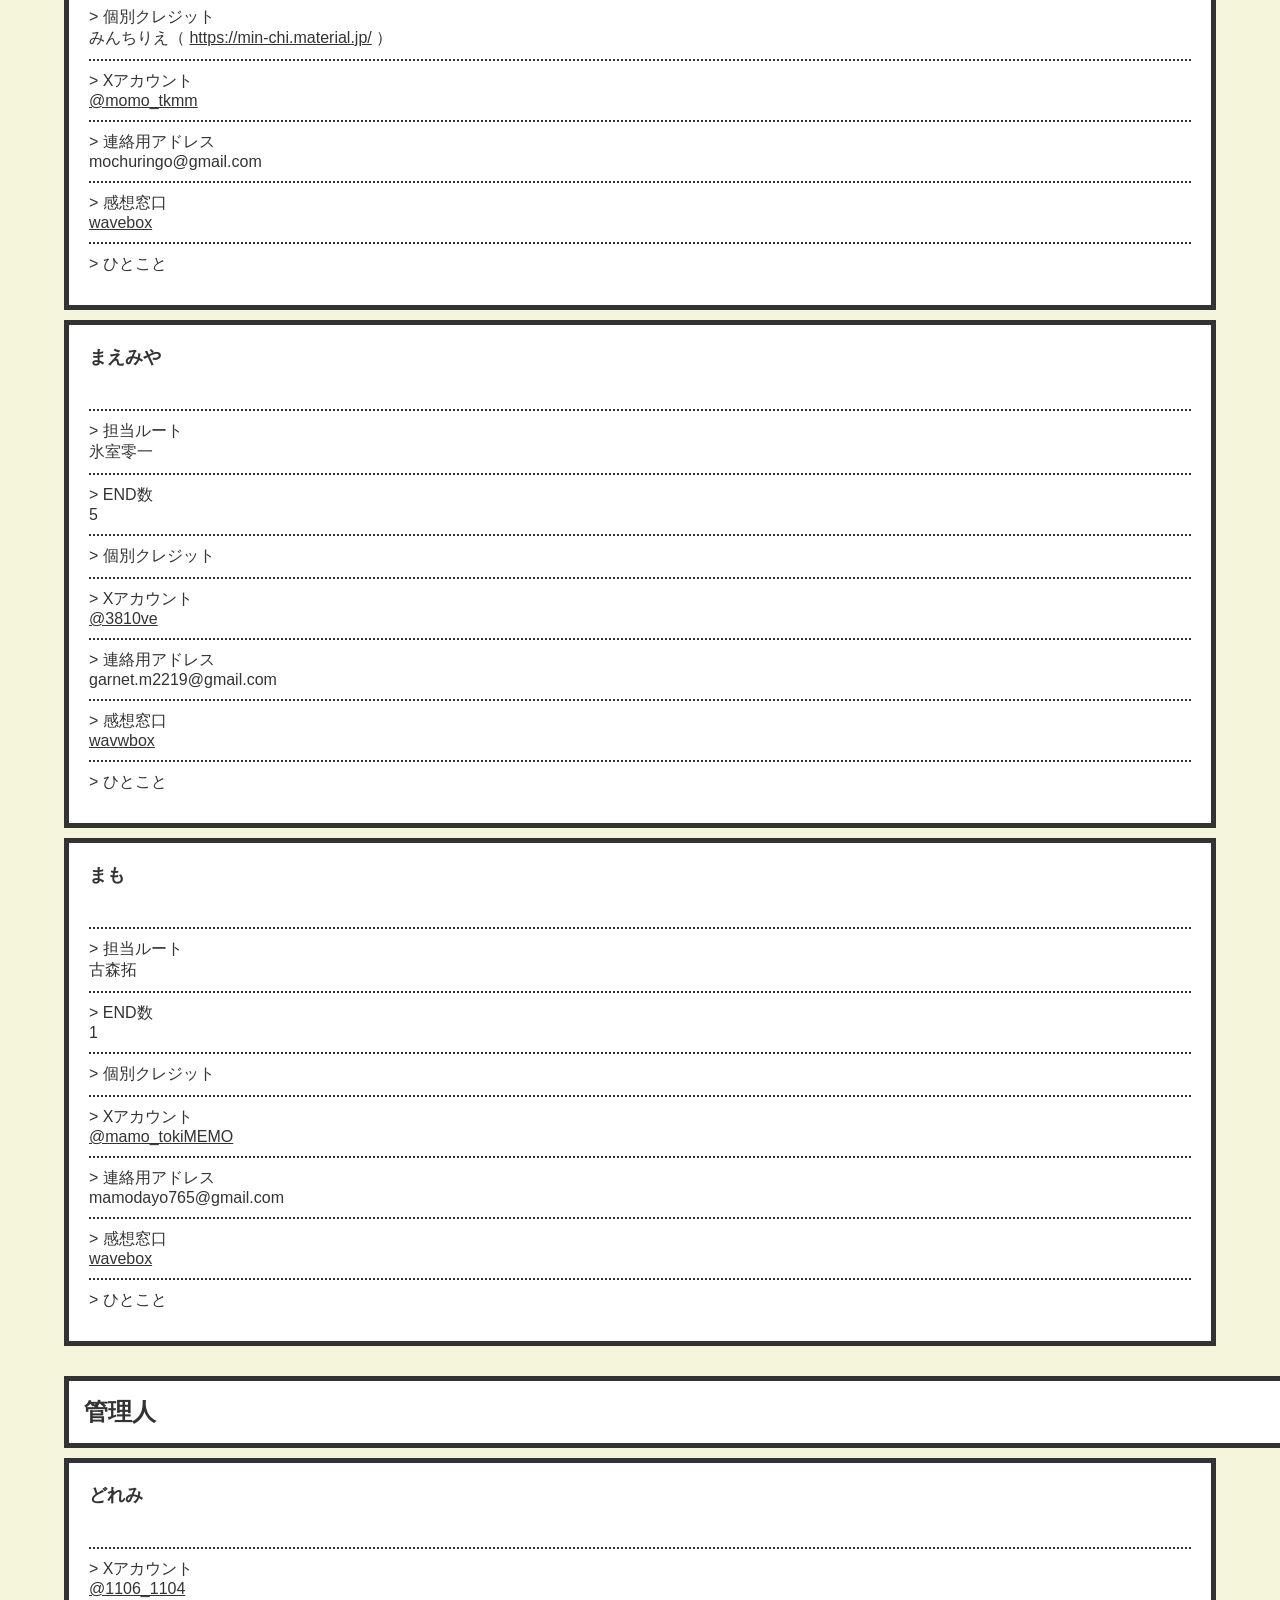
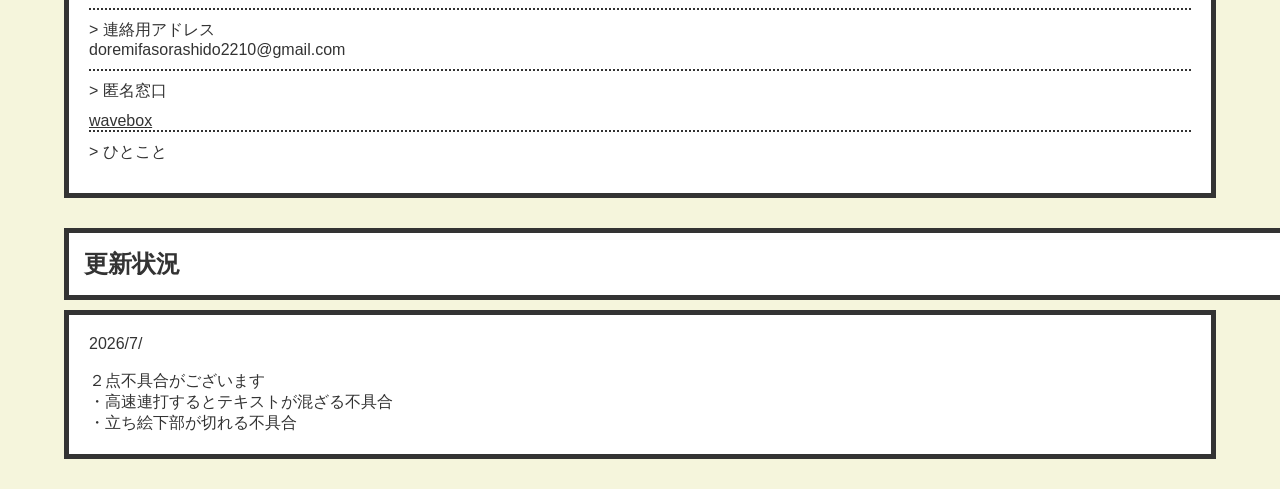
==== commit e9c7cb2b: "Update credit.html" ====
--- a/credit.html
+++ b/credit.html
@@ -59,7 +59,7 @@
                 <dt>連絡用アドレス</dt><dd>mochuringo@gmail.com</dd>
                 <dt>感想窓口</dt><dd><a href="https://wavebox.me/wave/868vgs9127ul5ger/">wavebox</a></dd>
                 <dt>ひとこと</dt><dd></dd>
-            </dl>*/
+            </dl>
         <li>まえみや</li>
             <dl>
                 <dt>担当ルート</dt><dd>氷室零一</dd>
